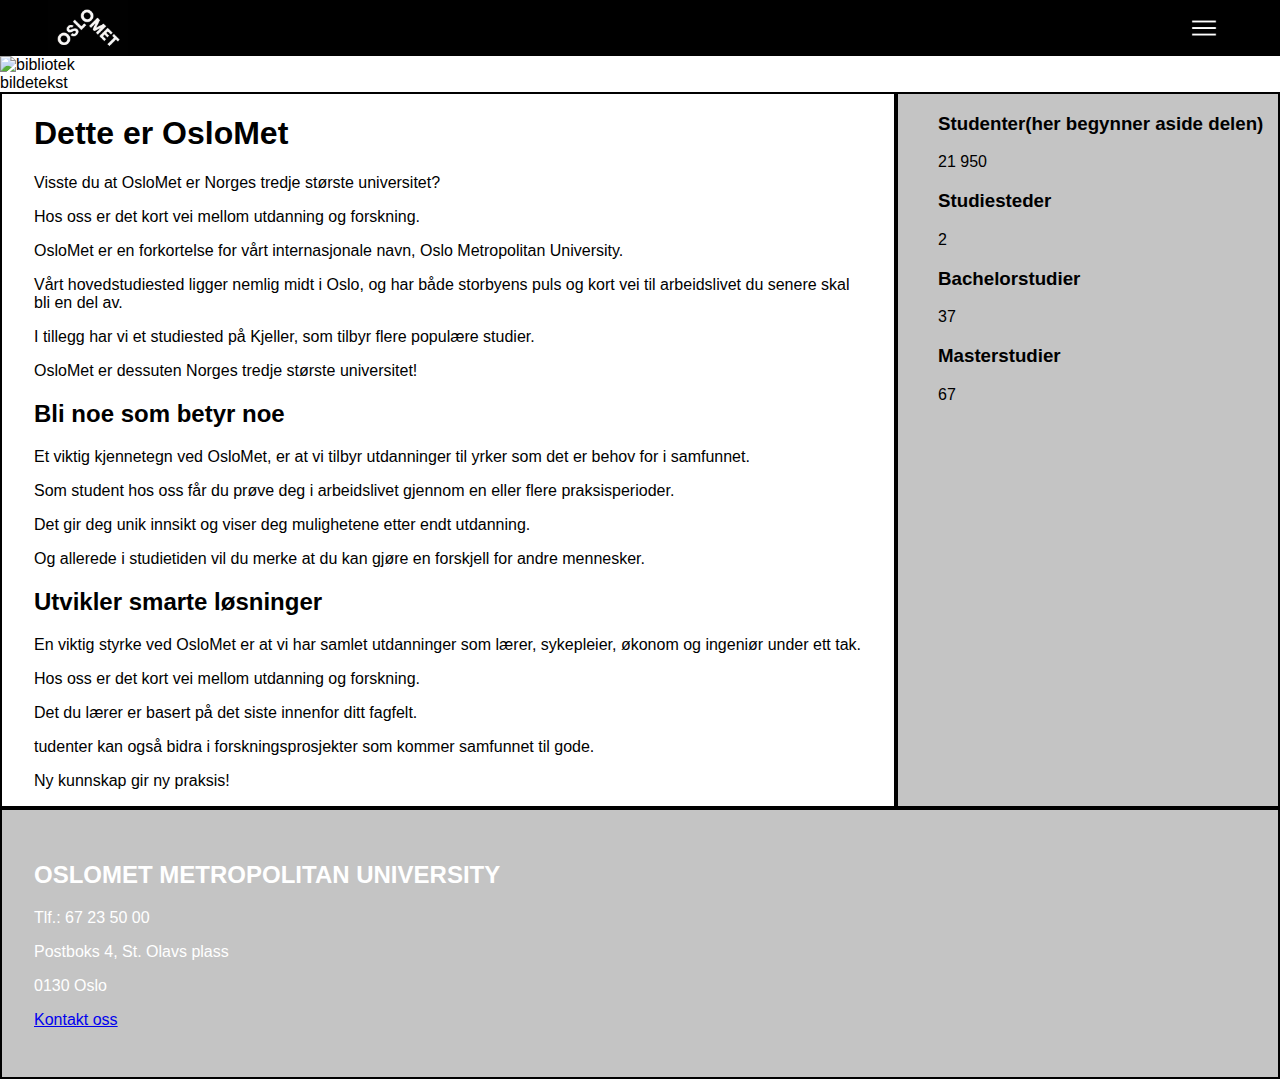
==== index.html @ 11ae4594 "Copied branch clean css" ====
<!DOCTYPE html>
<html lang="en">
<head>
    <meta charset="UTF-8">
    <meta name="viewport" content="width=device-width, initial-scale=1.0">
    <title>Home</title>
    <link rel="stylesheet" type="text/css" href="css/stylesheet.css">
    <link rel="icon" type="image/x-icon" href="img/icon/favicon-16x16.png">
</head>
<body>
<header>
    <nav>
        <a href="#">
            <img class="nav__img" src="img/icon/oslomet_logo_black.jpg" alt="oslomet_logo">
        </a>
      <input type="checkbox" id="nav__checkbox"/>
      <label class="nav__hamburger" for="nav__checkbox"></label>
      <ul class="nav__list">
          <li><a href="index.html">Home</a></li>
          <li><a href="accessibility.html">Accessibility</a></li>
          <li><a href="topical.html">Topical</a></li>
          <li><a href="kantine.html">Cafeteria</a></li>
          <li><a class="active" href="library.html">Library</a></li>
      </ul>
    </nav>

    <figure>
        <!-- Fotograf: Skjalg Bøhmer Vold, hentet fra foto.oslomet.no -->
        <img src="img/index-img/studiestart21.jpg" alt="bibliotek">
        <figcaption>bildetekst</figcaption>
    </figure>
</header>

<main>
    <article>
        <h1>Dette er OsloMet</h1>
        <!-- https://www.oslomet.no/studier/studenthistorier/dette-er-oslomet -->
        <p>Visste du at OsloMet er Norges tredje største universitet?</p>
        <p>Hos oss er det kort vei mellom utdanning og forskning.</p>
        
        <p>OsloMet er en forkortelse for vårt internasjonale navn, 
            Oslo Metropolitan University.</p>
        <p>Vårt hovedstudiested ligger nemlig midt i Oslo, og har både storbyens puls og 
            kort vei til arbeidslivet du senere skal bli en del av.</p>
        <p>I tillegg har vi et studiested på Kjeller, 
            som tilbyr flere populære studier.</p>
        <p>OsloMet er dessuten Norges tredje største universitet!</p>

        <h2>Bli noe som betyr noe</h2>
        <p>Et viktig kjennetegn ved OsloMet, er at vi tilbyr utdanninger 
            til yrker som det er behov for i samfunnet.</p> 
        <p>Som student hos oss får du prøve deg i arbeidslivet 
            gjennom en eller flere praksisperioder.</p>
        <p>Det gir deg unik innsikt og viser deg mulighetene etter endt utdanning.</p>
        <p>Og allerede i studietiden vil du merke at du kan 
            gjøre en forskjell for andre mennesker.</p>

        <h2>Utvikler smarte løsninger</h2>
        <p>En viktig styrke ved OsloMet er at vi har samlet utdanninger som 
            lærer, sykepleier, økonom og ingeniør under ett tak.</p>
        <p>Hos oss er det kort vei mellom utdanning og forskning.</p>
        <p>Det du lærer er basert på det siste innenfor ditt fagfelt.</p>
        <p>tudenter kan også bidra i forskningsprosjekter som 
            kommer samfunnet til gode.</p>
        <p>Ny kunnskap gir ny praksis!</p>

    </article>
    <aside>
        <h3>Studenter(her begynner aside delen)</h3>
        <!-- https://www.oslomet.no/studier/studenthistorier/dette-er-oslomet -->
        <p>21 950</p>
        <h3>Studiesteder</h3>
        <p>2</p>
        <h3>Bachelorstudier</h3>
        <p>37</p>
        <h3>Masterstudier</h3>
        <p>67</p>
    </aside>
</main>

<footer>
    <div>
        <h2>OSLOMET METROPOLITAN UNIVERSITY</h2>
        <p>Tlf.: 67 23 50 00</p>
    </div>

    <div>
        <p>Postboks 4, St. Olavs plass</p>
        <p>0130 Oslo</p>
    </div>

    <div>
        <p>
            <a href="https://www.oslomet.no/om/kontakt"
                target=_blank>Kontakt oss</a>
        </p>
    </div>
</footer>
</body>
</html>
---- css/stylesheet.css ----
/* TODO: Check if all comments are necessary */
/* TODO: Check if css-file is correctly organized. Follow guidelines from:
    https://developer.mozilla.org/en-US/docs/Learn/CSS/Building_blocks/Organizing */

/* VARIABLE DECLARATIONS */
:root {
    --main--color: rgb(0, 0, 0);
    --main-color-opacity: rgba(0, 0, 0, 0.7);
    --secondary-color: rgb(255, 255, 255);
    --nav-text-color-deactive: rgba(255, 255, 255, 0.75);
    --nav-height: 3.5rem;
    --nav-side-space: 3rem;
    --nav-hamburger-size: 3rem;
    --nav-link-padding-height: 1rem;
    --nav-link-padding-width: 1.6rem;
    --nav-animation-timing: 0.6s ease-in-out;
    --side-space: 2rem;

/*Farger som kan brukes, slett farger som ikke blir brukt senere*/
    --almond-color: rgb(234,221,202);
    --grey-color: rgb(216,216,216);
    --platinium-color: rgb(229,228,226);
    --pale-silver-color:rgb(201,192,187);
    --bone-color:rgb(227,218,201);
    --dark-vanilla-color:rgb(209,190,168);
}

/* RESET */
* {
    margin: 0;
    padding: 0;
    box-sizing: border-box;
}

/* BASE STYLES */
body {
    /* Add padding to top of body == nav height */
    padding-top: var(--nav-height, 3rem);
    font-family: Helvetica, Arial, sans-serif;
}

/* Scales all images */
figure img {
    max-width: 100%;
    height: auto;
}

h1 {
    margin-top: 0.67em;
    margin-bottom: 0.67em;
}

h2 {
    margin-top: 0.83em;
    margin-bottom: 0.83em;
}

h3 {
    margin-top: 1em;
    margin-bottom: 1em;
}

p {
    margin-top: 1em;
    margin-bottom: 1em;
}


nav {
    /* Nav is flexbox with items logo and navigation links/dropdown menu */
    display: flex;
    flex-direction: row;
    justify-content: space-between;
    align-items: center;
    width: 100%;
    height: var(--nav-height, 3rem);
    background-color: var(--main--color, #000000);
    /* Fixed position at top of page. High z-index to make sure navbar
    always on top of page content */
    position: fixed;
    top: 0;
    z-index: 9999;
}

.nav__img {
    /* <img> inline by default. Make block to remove space under */
    display: block;
    height: var(--nav-height, 3rem);
    margin-left: var(--nav-side-space, 2rem);
}

#nav__checkbox {
    display: none;
}

.nav__hamburger {
    display: block;
    background-image: url(../img/icon/menu_inv.icon.png);
    background-size: cover;
    width: var(--nav-height, 3rem);
    height: var(--nav-height, 3rem);
    margin-right: var(--nav-side-space, 2rem);
    cursor: pointer;
}

#nav__checkbox:checked ~ ul {
    display: flex;
    flex-direction: column;
    /* reset position to right under hamburger */
    position: absolute;
    top: 0;
    right: 0;
    margin-top: var(--nav-height);
  }

.nav__list {
    display: none;
    justify-content: space-around;
    align-items: center;
    list-style-type: none;
    min-height: 80vh;
    min-width: 30vw;
    background-color: var(--main-color-opacity);
}

.nav__list li a:link,
.nav__list li a:visited {
    color: var(--nav-text-color-deactive, #c4c4c4);
    /*padding: var(--nav-link-padding-height) var(--nav-link-padding-width);
    width: 50px;
    height: 50px;*/
    text-align: center;
    text-decoration: none;
    transition: all var(--nav-animation-timing, 0.5s);
}

.nav__list li a:hover,
.nav__list li a.active {
    color: var(--secondary-color, #ffffff);
}


/*A padding for readability*/
main {
    padding: var(--side-space, 1rem);
}

article{
    padding-left: 2em;
    padding-right: 2em;
    border: 0.125em solid #000000;
    grid-area: article;

}

aside {
    padding-left: 2.5em;
    border: 0.125em solid #000000;
    background-color: #c4c4c4;
    grid-area: aside;
}

/* STYLING FOOTER ELEMENTS */
footer {
    border: 0.125em solid #000000;
    padding: var(--side-space, 3rem);
    background-color: #c4c4c4;

}

footer > div {
    color: var(--secondary-color, #ffffff);
}



/* Checks if the screen is larger than 700px then makes the main display into a grid*/
@media(min-width: 700px) {

    /*
    .nav__list {
        display: flex;
        flex-direction: row;
        justify-content: center;
        list-style-type: none;
        margin-right: var(--nav-side-space, 2rem);
        overflow: hidden;
    }

    .nav__list li a:link,
    .nav__list li a:visited {
        color: var(--nav-text-color-deactive, #c4c4c4);
        padding: var(--nav-link-padding-height) var(--nav-link-padding-width);
        text-align: center;
        text-decoration: none;
        transition: all var(--nav-animation-timing, 0.5s);
    }

    .nav__list li a:hover,
    .nav__list li a.active {
        color: var(--secondary-color, #ffffff);
    }
    */
    main {
        display: grid;
        width: 100%;
        height: auto;
        padding: 0px;
        grid-template-columns: 70% 30%;
        grid-template-areas:
        "article aside"
    }
}
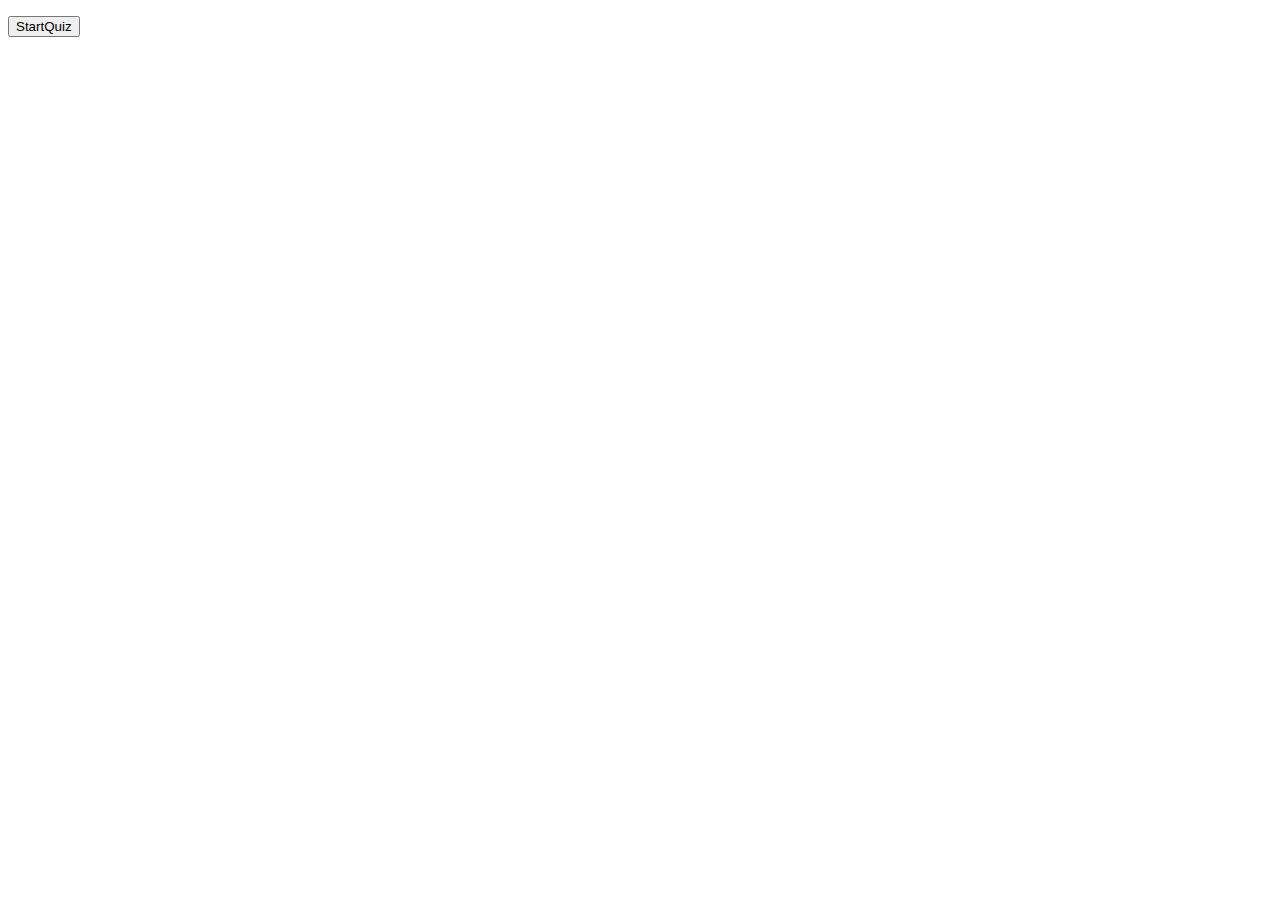
==== commit 53e01548: "removed webpage add quiz" ====
--- a/index.html
+++ b/index.html
@@ -2,99 +2,16 @@
 <html lang="en">
 <head>
     <meta charset="UTF-8">
-    <meta name="viewport" content="width=device-width, initial-scale=1.0">
-    <title>Home</title>
-    <link rel="stylesheet" type="text/css" href="css/stylesheet.css">
-    <link rel="icon" type="image/x-icon" href="img/icon/favicon-16x16.png">
+    <title>quiz</title>
+    <script type="application/javascript" src="quiz-script2.js"></script>
+    <script type="application/javascript" src="questionsScript.js"></script>
 </head>
 <body>
-<header>
-    <nav>
-        <a href="#">
-            <img class="nav__img" src="img/icon/oslomet_logo_black.jpg" alt="oslomet_logo">
-        </a>
-      <input type="checkbox" id="nav__checkbox"/>
-      <label class="nav__hamburger" for="nav__checkbox"></label>
-      <ul class="nav__list">
-          <li><a href="index.html">Home</a></li>
-          <li><a href="accessibility.html">Accessibility</a></li>
-          <li><a href="topical.html">Topical</a></li>
-          <li><a href="kantine.html">Cafeteria</a></li>
-          <li><a class="active" href="library.html">Library</a></li>
-      </ul>
-    </nav>
+<span id="textOut"></span>
+<ul id="altOut"></ul>
+<span id="score"></span>
+<input type="button" id="butt" value="StartQuiz" onclick="clickButton()">
 
-    <figure>
-        <!-- Fotograf: Skjalg Bøhmer Vold, hentet fra foto.oslomet.no -->
-        <img src="img/index-img/studiestart21.jpg" alt="bibliotek">
-        <figcaption>bildetekst</figcaption>
-    </figure>
-</header>
 
-<main>
-    <article>
-        <h1>Dette er OsloMet</h1>
-        <!-- https://www.oslomet.no/studier/studenthistorier/dette-er-oslomet -->
-        <p>Visste du at OsloMet er Norges tredje største universitet?</p>
-        <p>Hos oss er det kort vei mellom utdanning og forskning.</p>
-        
-        <p>OsloMet er en forkortelse for vårt internasjonale navn, 
-            Oslo Metropolitan University.</p>
-        <p>Vårt hovedstudiested ligger nemlig midt i Oslo, og har både storbyens puls og 
-            kort vei til arbeidslivet du senere skal bli en del av.</p>
-        <p>I tillegg har vi et studiested på Kjeller, 
-            som tilbyr flere populære studier.</p>
-        <p>OsloMet er dessuten Norges tredje største universitet!</p>
-
-        <h2>Bli noe som betyr noe</h2>
-        <p>Et viktig kjennetegn ved OsloMet, er at vi tilbyr utdanninger 
-            til yrker som det er behov for i samfunnet.</p> 
-        <p>Som student hos oss får du prøve deg i arbeidslivet 
-            gjennom en eller flere praksisperioder.</p>
-        <p>Det gir deg unik innsikt og viser deg mulighetene etter endt utdanning.</p>
-        <p>Og allerede i studietiden vil du merke at du kan 
-            gjøre en forskjell for andre mennesker.</p>
-
-        <h2>Utvikler smarte løsninger</h2>
-        <p>En viktig styrke ved OsloMet er at vi har samlet utdanninger som 
-            lærer, sykepleier, økonom og ingeniør under ett tak.</p>
-        <p>Hos oss er det kort vei mellom utdanning og forskning.</p>
-        <p>Det du lærer er basert på det siste innenfor ditt fagfelt.</p>
-        <p>tudenter kan også bidra i forskningsprosjekter som 
-            kommer samfunnet til gode.</p>
-        <p>Ny kunnskap gir ny praksis!</p>
-
-    </article>
-    <aside>
-        <h3>Studenter(her begynner aside delen)</h3>
-        <!-- https://www.oslomet.no/studier/studenthistorier/dette-er-oslomet -->
-        <p>21 950</p>
-        <h3>Studiesteder</h3>
-        <p>2</p>
-        <h3>Bachelorstudier</h3>
-        <p>37</p>
-        <h3>Masterstudier</h3>
-        <p>67</p>
-    </aside>
-</main>
-
-<footer>
-    <div>
-        <h2>OSLOMET METROPOLITAN UNIVERSITY</h2>
-        <p>Tlf.: 67 23 50 00</p>
-    </div>
-
-    <div>
-        <p>Postboks 4, St. Olavs plass</p>
-        <p>0130 Oslo</p>
-    </div>
-
-    <div>
-        <p>
-            <a href="https://www.oslomet.no/om/kontakt"
-                target=_blank>Kontakt oss</a>
-        </p>
-    </div>
-</footer>
 </body>
 </html>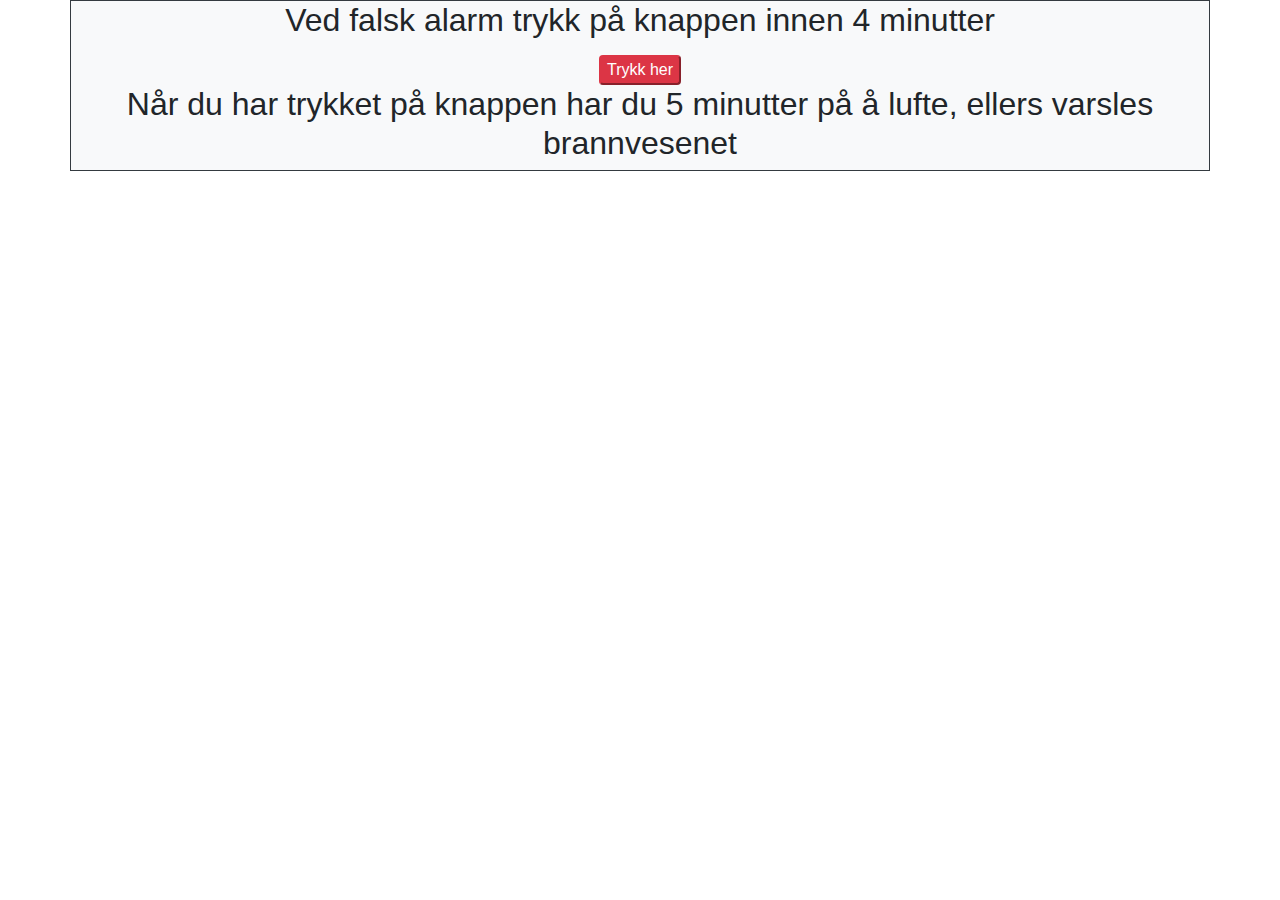
==== commit 59118cf5: "removed quiz added prototype" ====
--- a/index.html
+++ b/index.html
@@ -1,17 +1,35 @@
-<!DOCTYPE html>
+<!doctype html>
 <html lang="en">
 <head>
-    <meta charset="UTF-8">
-    <title>quiz</title>
-    <script type="application/javascript" src="quiz-script2.js"></script>
-    <script type="application/javascript" src="questionsScript.js"></script>
-</head>
+<title>Prototype</title>
+ <!-- ensure proper scaling -->
+ <meta name="viewport" content="width=device-width, initial-scale=1">
+
+ <!-- Latest compiled and minified CSS -->
+ <link rel="stylesheet" href="https://cdn.jsdelivr.net/npm/bootstrap@4.6.2/dist/css/bootstrap.min.css">
+ <!-- jQuery library -->
+ <script src="https://ajax.googleapis.com/ajax/libs/jquery/3.4.1/jquery.min.js"></script>
+ <!-- Popper JS -->
+ <script src="https://cdn.jsdelivr.net/npm/popper.js@1.16.1/dist/umd/popper.min.js"></script>
+ <!-- Latest compiled JavaScript -->
+ <script src="https://cdn.jsdelivr.net/npm/bootstrap@4.6.2/dist/js/bootstrap.bundle.min.js"></script>
+
+ <!--My script-->
+ <script src="script.js"></script>
+
+ <!-- My script link -->
+ <script src="script.js"></script>
 <body>
-<span id="textOut"></span>
-<ul id="altOut"></ul>
-<span id="score"></span>
-<input type="button" id="butt" value="StartQuiz" onclick="clickButton()">
+        <div class="container bg-light border border-dark">
+            <div class="row justify-content-center"><h2>Ved falsk alarm trykk på knappen innen 4 minutter</h2></div>
+            <div class="row justify-content-center"><h2 id="timer"></h2><h2 id="timerTwo"></h2></div>
+            <div class="row justify-content-center"><button class=" btn-danger rounded" onclick="resetTimer()">Trykk her</button></div>
+            <div class="row justify-content-center text-center"><h2>Når du har trykket på knappen har du 5 minutter på å lufte, ellers varsles brannvesenet</h2></div>
+        </div>
+    </span>
+    
 
+    
 
 </body>
 </html>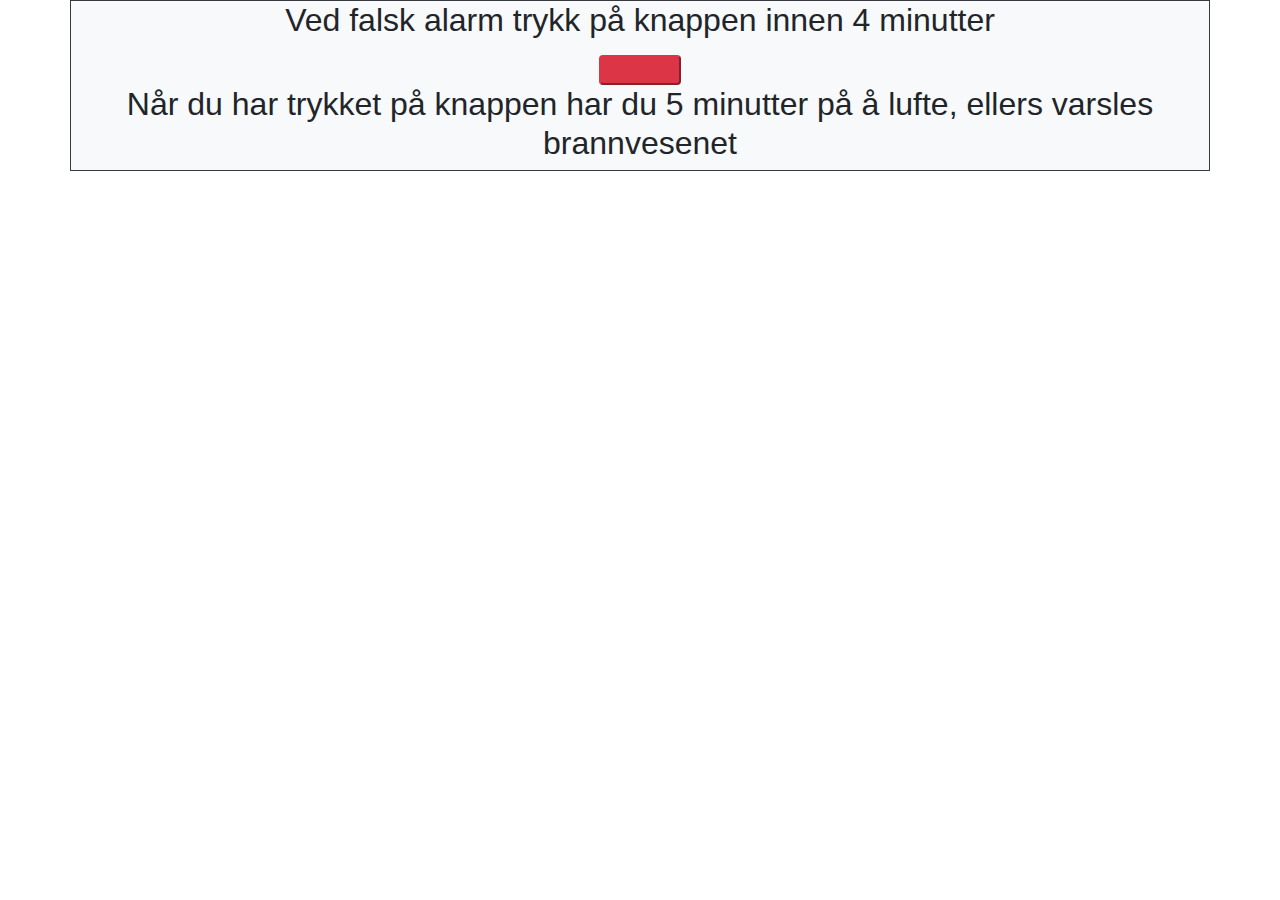
==== commit 9820da8b: "farge equal to bg color" ====
--- a/index.html
+++ b/index.html
@@ -21,9 +21,9 @@
  <script src="script.js"></script>
 <body>
         <div class="container bg-light border border-dark">
-            <div class="row justify-content-center"><h2>Ved falsk alarm trykk på knappen innen 4 minutter</h2></div>
+            <div class="row justify-content-center text-center"><h2>Ved falsk alarm trykk på knappen innen 4 minutter</h2></div>
             <div class="row justify-content-center"><h2 id="timer"></h2><h2 id="timerTwo"></h2></div>
-            <div class="row justify-content-center"><button class=" btn-danger rounded" onclick="resetTimer()">Trykk her</button></div>
+            <div class="row justify-content-center"><button class=" btn-danger rounded text-danger" onclick="resetTimer()">Trykk her</button></div>
             <div class="row justify-content-center text-center"><h2>Når du har trykket på knappen har du 5 minutter på å lufte, ellers varsles brannvesenet</h2></div>
         </div>
     </span>
